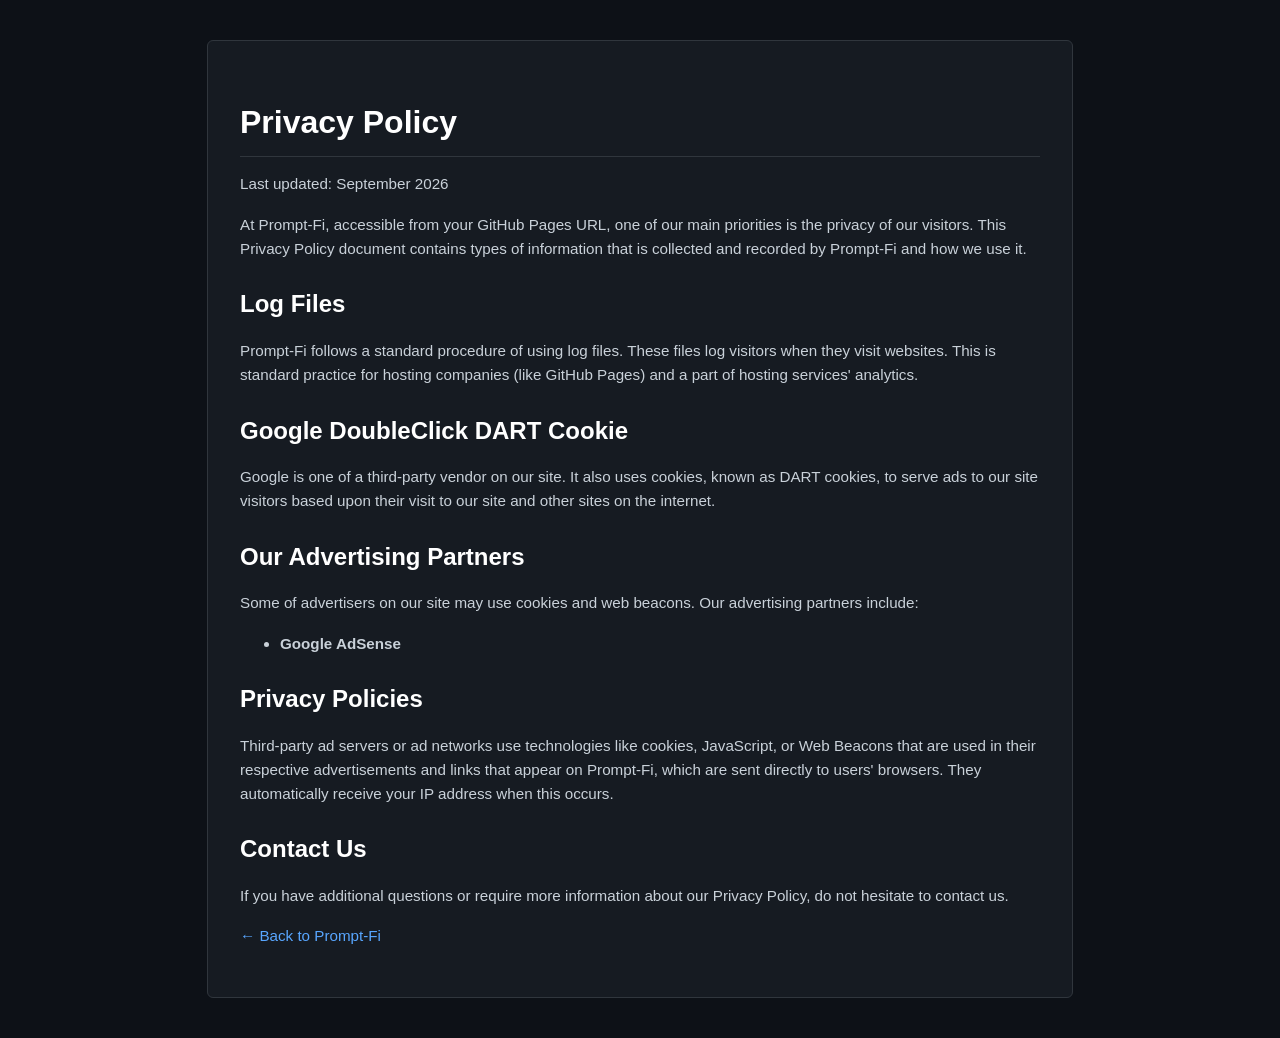
==== privacy.html @ 797ced4d "Add privacy policy page for Prompt-Fi This file contains the privacy policy for Prompt-Fi, detailing" ====
<!DOCTYPE html>
<html lang="en">
<head>
    <meta charset="UTF-8">
    <meta name="viewport" content="width=device-width, initial-scale=1.0">
    <title>Privacy Policy - Prompt-Fi</title>
    <style>
        body {
            background-color: #0d1117;
            color: #c9d1d9;
            font-family: -apple-system, BlinkMacSystemFont, "Segoe UI", Helvetica, Arial, sans-serif;
            padding: 2rem 1rem;
            line-height: 1.6;
        }
        .container {
            max-width: 800px;
            margin: 0 auto;
            background-color: #161b22;
            border: 1px solid #30363d;
            border-radius: 6px;
            padding: 2rem;
        }
        h1, h2 { color: #fff; margin-top: 1.5rem; margin-bottom: 0.5rem; }
        h1 { border-bottom: 1px solid #30363d; padding-bottom: 0.5rem; }
        p, ul { margin-bottom: 1rem; font-size: 0.95rem; }
        a { color: #58a6ff; text-decoration: none; }
        a:hover { text-decoration: underline; }
    </style>
</head>
<body>
    <div class="container">
        <h1>Privacy Policy</h1>
        <p>Last updated: September 2026</p>
        <p>At Prompt-Fi, accessible from your GitHub Pages URL, one of our main priorities is the privacy of our visitors. This Privacy Policy document contains types of information that is collected and recorded by Prompt-Fi and how we use it.</p>
        
        <h2>Log Files</h2>
        <p>Prompt-Fi follows a standard procedure of using log files. These files log visitors when they visit websites. This is standard practice for hosting companies (like GitHub Pages) and a part of hosting services' analytics.</p>

        <h2>Google DoubleClick DART Cookie</h2>
        <p>Google is one of a third-party vendor on our site. It also uses cookies, known as DART cookies, to serve ads to our site visitors based upon their visit to our site and other sites on the internet.</p>

        <h2>Our Advertising Partners</h2>
        <p>Some of advertisers on our site may use cookies and web beacons. Our advertising partners include:</p>
        <ul>
            <li><strong>Google AdSense</strong></li>
        </ul>

        <h2>Privacy Policies</h2>
        <p>Third-party ad servers or ad networks use technologies like cookies, JavaScript, or Web Beacons that are used in their respective advertisements and links that appear on Prompt-Fi, which are sent directly to users' browsers. They automatically receive your IP address when this occurs.</p>

        <h2>Contact Us</h2>
        <p>If you have additional questions or require more information about our Privacy Policy, do not hesitate to contact us.</p>
        <p><a href="./index.html">← Back to Prompt-Fi</a></p>
    </div>
</body>
</html>
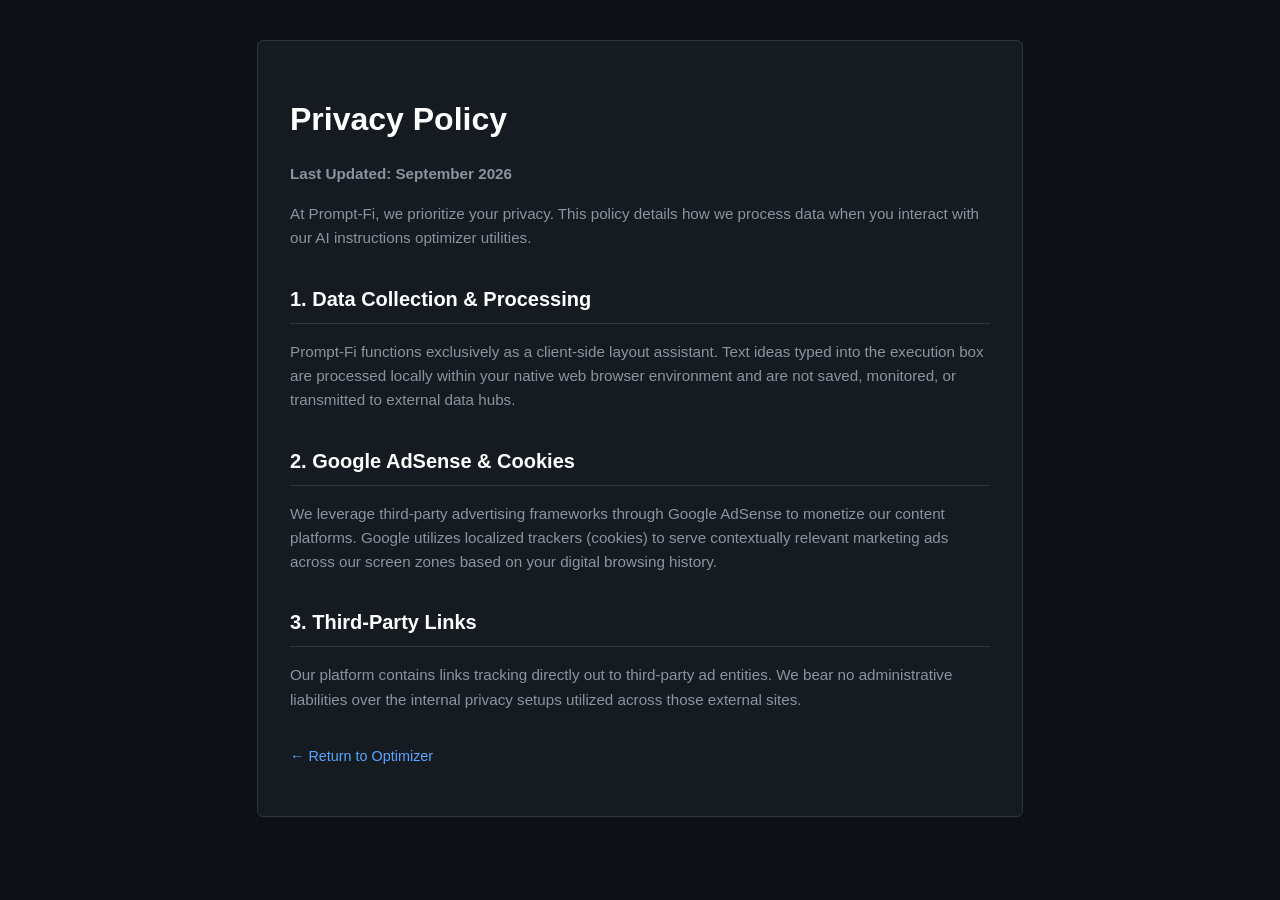
==== commit e3252faf: "Revise privacy policy and improve layout styles Updated the privacy policy content and styling." ====
--- a/privacy.html
+++ b/privacy.html
@@ -5,52 +5,30 @@
     <meta name="viewport" content="width=device-width, initial-scale=1.0">
     <title>Privacy Policy - Prompt-Fi</title>
     <style>
-        body {
-            background-color: #0d1117;
-            color: #c9d1d9;
-            font-family: -apple-system, BlinkMacSystemFont, "Segoe UI", Helvetica, Arial, sans-serif;
-            padding: 2rem 1rem;
-            line-height: 1.6;
-        }
-        .container {
-            max-width: 800px;
-            margin: 0 auto;
-            background-color: #161b22;
-            border: 1px solid #30363d;
-            border-radius: 6px;
-            padding: 2rem;
-        }
-        h1, h2 { color: #fff; margin-top: 1.5rem; margin-bottom: 0.5rem; }
-        h1 { border-bottom: 1px solid #30363d; padding-bottom: 0.5rem; }
-        p, ul { margin-bottom: 1rem; font-size: 0.95rem; }
-        a { color: #58a6ff; text-decoration: none; }
-        a:hover { text-decoration: underline; }
+        body { background-color: #0d1117; color: #c9d1d9; font-family: -apple-system, sans-serif; padding: 2rem 1rem; line-height: 1.6; }
+        .wrapper { max-width: 700px; margin: 0 auto; background: #161b22; padding: 2rem; border: 1px solid #30363d; border-radius: 6px; }
+        h1, h2 { color: #fff; margin-bottom: 1rem; }
+        h2 { margin-top: 2rem; font-size: 1.25rem; border-bottom: 1px solid #30363d; padding-bottom: 0.5rem;}
+        p { color: #8b949e; margin-bottom: 1rem; font-size: 0.95rem; }
+        a { color: #58a6ff; text-decoration: none; font-size: 0.9rem; }
     </style>
 </head>
 <body>
-    <div class="container">
+    <div class="wrapper">
         <h1>Privacy Policy</h1>
-        <p>Last updated: September 2026</p>
-        <p>At Prompt-Fi, accessible from your GitHub Pages URL, one of our main priorities is the privacy of our visitors. This Privacy Policy document contains types of information that is collected and recorded by Prompt-Fi and how we use it.</p>
+        <p><strong>Last Updated: September 2026</strong></p>
+        <p>At Prompt-Fi, we prioritize your privacy. This policy details how we process data when you interact with our AI instructions optimizer utilities.</p>
         
-        <h2>Log Files</h2>
-        <p>Prompt-Fi follows a standard procedure of using log files. These files log visitors when they visit websites. This is standard practice for hosting companies (like GitHub Pages) and a part of hosting services' analytics.</p>
-
-        <h2>Google DoubleClick DART Cookie</h2>
-        <p>Google is one of a third-party vendor on our site. It also uses cookies, known as DART cookies, to serve ads to our site visitors based upon their visit to our site and other sites on the internet.</p>
-
-        <h2>Our Advertising Partners</h2>
-        <p>Some of advertisers on our site may use cookies and web beacons. Our advertising partners include:</p>
-        <ul>
-            <li><strong>Google AdSense</strong></li>
-        </ul>
-
-        <h2>Privacy Policies</h2>
-        <p>Third-party ad servers or ad networks use technologies like cookies, JavaScript, or Web Beacons that are used in their respective advertisements and links that appear on Prompt-Fi, which are sent directly to users' browsers. They automatically receive your IP address when this occurs.</p>
-
-        <h2>Contact Us</h2>
-        <p>If you have additional questions or require more information about our Privacy Policy, do not hesitate to contact us.</p>
-        <p><a href="./index.html">← Back to Prompt-Fi</a></p>
+        <h2>1. Data Collection & Processing</h2>
+        <p>Prompt-Fi functions exclusively as a client-side layout assistant. Text ideas typed into the execution box are processed locally within your native web browser environment and are not saved, monitored, or transmitted to external data hubs.</p>
+        
+        <h2>2. Google AdSense & Cookies</h2>
+        <p>We leverage third-party advertising frameworks through Google AdSense to monetize our content platforms. Google utilizes localized trackers (cookies) to serve contextually relevant marketing ads across our screen zones based on your digital browsing history.</p>
+        
+        <h2>3. Third-Party Links</h2>
+        <p>Our platform contains links tracking directly out to third-party ad entities. We bear no administrative liabilities over the internal privacy setups utilized across those external sites.</p>
+        
+        <p style="margin-top: 2rem;"><a href="index.html">&larr; Return to Optimizer</a></p>
     </div>
 </body>
 </html>
